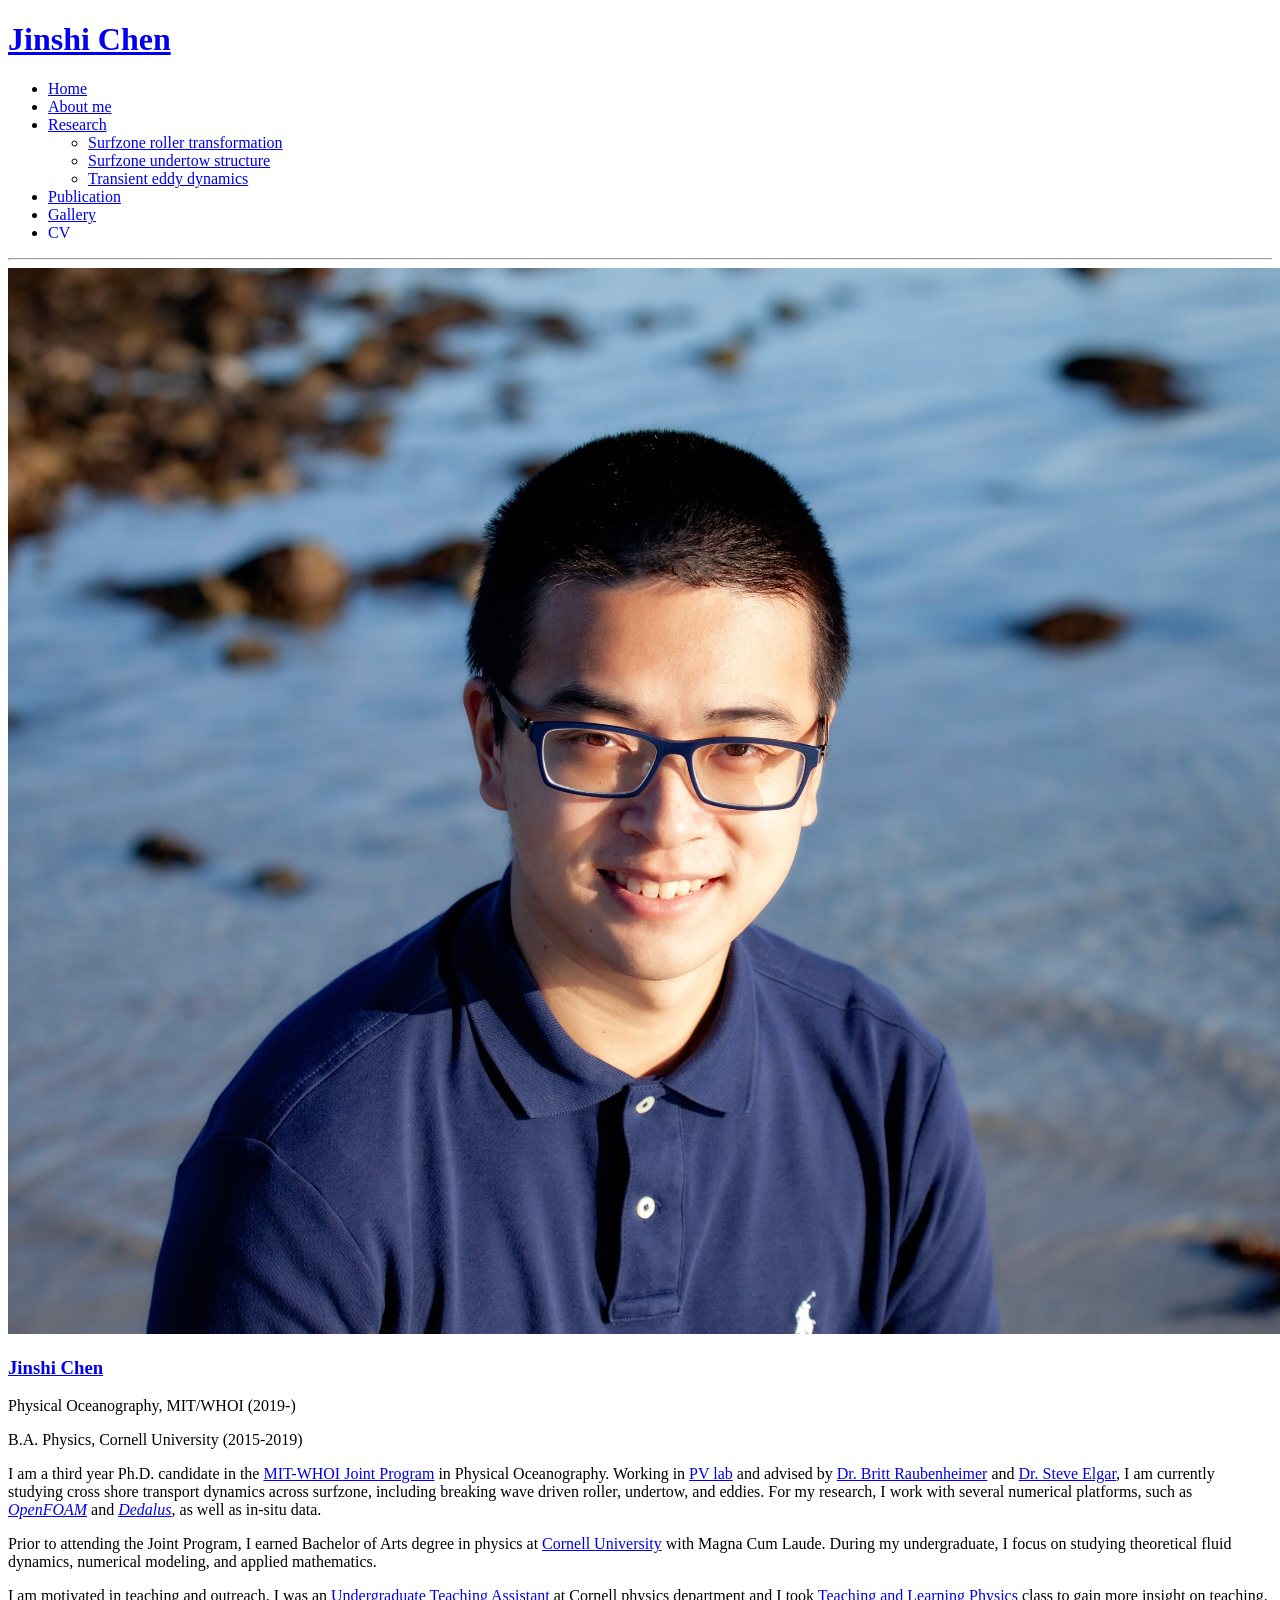
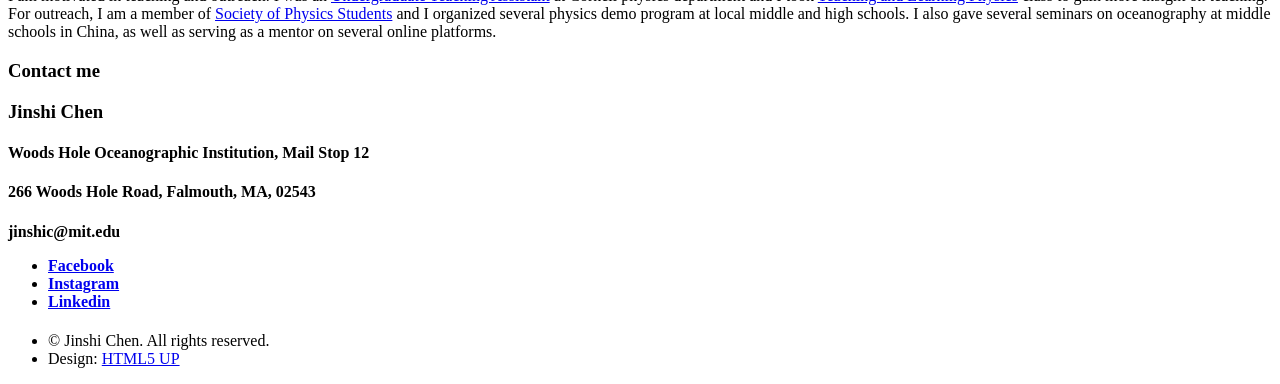
==== about_me.html @ 7fb1c738 "04122022 upload website code" ====
<!DOCTYPE HTML>
<!--
	Helios by HTML5 UP
	html5up.net | @ajlkn
	Free for personal and commercial use under the CCA 3.0 license (html5up.net/license)
-->
<html>
	<head>
		<title>About me</title>
		<meta charset="utf-8" />
		<meta name="viewport" content="width=device-width, initial-scale=1, user-scalable=no" />
		<link rel="stylesheet" href="assets/css/main.css" />
		<noscript><link rel="stylesheet" href="assets/css/noscript.css" /></noscript>
	</head>
	<body class="left-sidebar is-preload">
		<div id="page-wrapper">

			<!-- Header -->
				<div id="header">

					<!-- Inner -->
						<div class="inner">
							<header>
								<h1><a href="index.html" id="logo">Jinshi Chen</a></h1>
							</header>
						</div>

				<!-- Nav -->
						<nav id="nav">
							<ul>
								<li><a href="index.html">Home</a></li>
								<li><a href="about_me.html">About me</a></li>
								<li>
									<a href="research.html">Research</a>
									<ul>
										<li><a href="research.html#roller">Surfzone roller transformation</a></li>
										<li><a href="research.html#undertow">Surfzone undertow structure</a></li>
										<li><a href="research.html#eddy">Transient eddy dynamics</a></li>
									</ul>
								</li>
								<li><a href="publication.html">Publication</a></li>
								<li><a href="gallery.html">Gallery</a></li>
                                                                    <li><a href="Jinshi-Chen-112021.pdf" target="_blank" style="text-decoration:none">CV</a></li>
							</ul>
						</nav>

				</div>

			<!-- Main -->
				<div class="wrapper style1">

					<div class="container">
						<div class="row gtr-200">
							<div class="col-4 col-12-mobile" id="sidebar">
								<hr class="first" />
								<section>
									<header>
                                                                                    <a href="#" class="image featured"><img src="images/pic01.jpg" alt="" /></a>
										<h3><a href="#">Jinshi Chen</a></h3>
									</header>
									<p>
										Physical Oceanography, MIT/WHOI (2019-)
									</p>
									<p>
										B.A. Physics, Cornell University (2015-2019)
									</p>
								</section>
							</div>
							<div class="col-8 col-12-mobile imp-mobile" id="content">
								<article id="main">
										I am a third year Ph.D. candidate in the <a href="https://mit.whoi.edu/" target="_blank">MIT-WHOI Joint Program</a> in Physical Oceanography. Working in <a href="https://pv-lab.org/" target="_blank">PV lab</a> and advised by <a href="https://www2.whoi.edu/staff/braubenheimer2/" target="_blank">Dr. Britt Raubenheimer</a> and <a href="https://www2.whoi.edu/staff/elgar/" target="_blank">Dr. Steve Elgar</a>, I am currently studying cross shore transport dynamics across surfzone, including breaking wave driven roller, undertow, and eddies. For my research, I work with several numerical platforms, such as <a href="https://www.openfoam.com/" target="_blank"><em>OpenFOAM</em></a> and <a href="https://dedalus-project.org/" target="_blank"><em>Dedalus</em></a>, as well as in-situ data.</p>

<p> Prior to attending the Joint Program, I earned Bachelor of Arts degree in physics at <a href="https://physics.cornell.edu/" target="_blank">Cornell University</a> with Magna Cum Laude. During my undergraduate, I focus on studying theoretical fluid dynamics, numerical modeling, and applied mathematics. 
									</p>
I am motivated in teaching and outreach. I was an <a href="https://physics.cornell.edu/undergraduate-teaching-assistant-program" target="_blank">Undergraduate Teaching Assistant</a> at Cornell physics department and I took <a href="http://phystec.physics.cornell.edu/seminar" target="_blank">Teaching and Learning Physics</a> class to gain more insight on teaching. For outreach, I am a member of <a href="https://www.spsnational.org/" target="_blank">Society of Physics Students</a> and I organized several physics demo program at local middle and high schools. I also gave several seminars on oceanography at middle schools in China, as well as serving as a mentor on several online platforms.
<p> 
									
								</article>
							</div>
						</div>
					</div>

				</div>

			<!-- Footer -->
				<div id="footer">
					<div class="container">
						<div class="row">
							<div class="col-12">

								<!-- Contact -->
									<section class="contact">
										<header>
											<h3>Contact me</h3>
										</header>
                                                                                     <h3>Jinshi Chen</h3>
                                                                                     <h4>Woods Hole Oceanographic Institution, Mail Stop 12</h4>
                                                                                     <h4>266 Woods Hole Road, Falmouth, MA, 02543</h4>
										<h4>jinshic@mit.edu</p>
										<ul class="icons">
											<li><a href="https://www.facebook.com/jinshi.chen.161/" class="icon brands fa-facebook-f"><span class="label">Facebook</span></a></li>
											<li><a href="https://www.instagram.com/cjinshi/" class="icon brands fa-instagram"><span class="label">Instagram</span></a></li>
											<li><a href="https://www.linkedin.com/in/jinshichen/" class="icon brands fa-linkedin-in"><span class="label">Linkedin</span></a></li>
										</ul>
									</section>


								<!-- Copyright -->
									<div class="copyright">
										<ul class="menu">
											<li>&copy; Jinshi Chen. All rights reserved.</li><li>Design: <a href="http://html5up.net">HTML5 UP</a></li>
										</ul>
									</div>

							</div>

						</div>
					</div>
				</div>

		</div>

		<!-- Scripts -->
			<script src="assets/js/jquery.min.js"></script>
			<script src="assets/js/jquery.dropotron.min.js"></script>
			<script src="assets/js/jquery.scrolly.min.js"></script>
			<script src="assets/js/jquery.scrollex.min.js"></script>
			<script src="assets/js/browser.min.js"></script>
			<script src="assets/js/breakpoints.min.js"></script>
			<script src="assets/js/util.js"></script>
			<script src="assets/js/main.js"></script>

	</body>
</html>
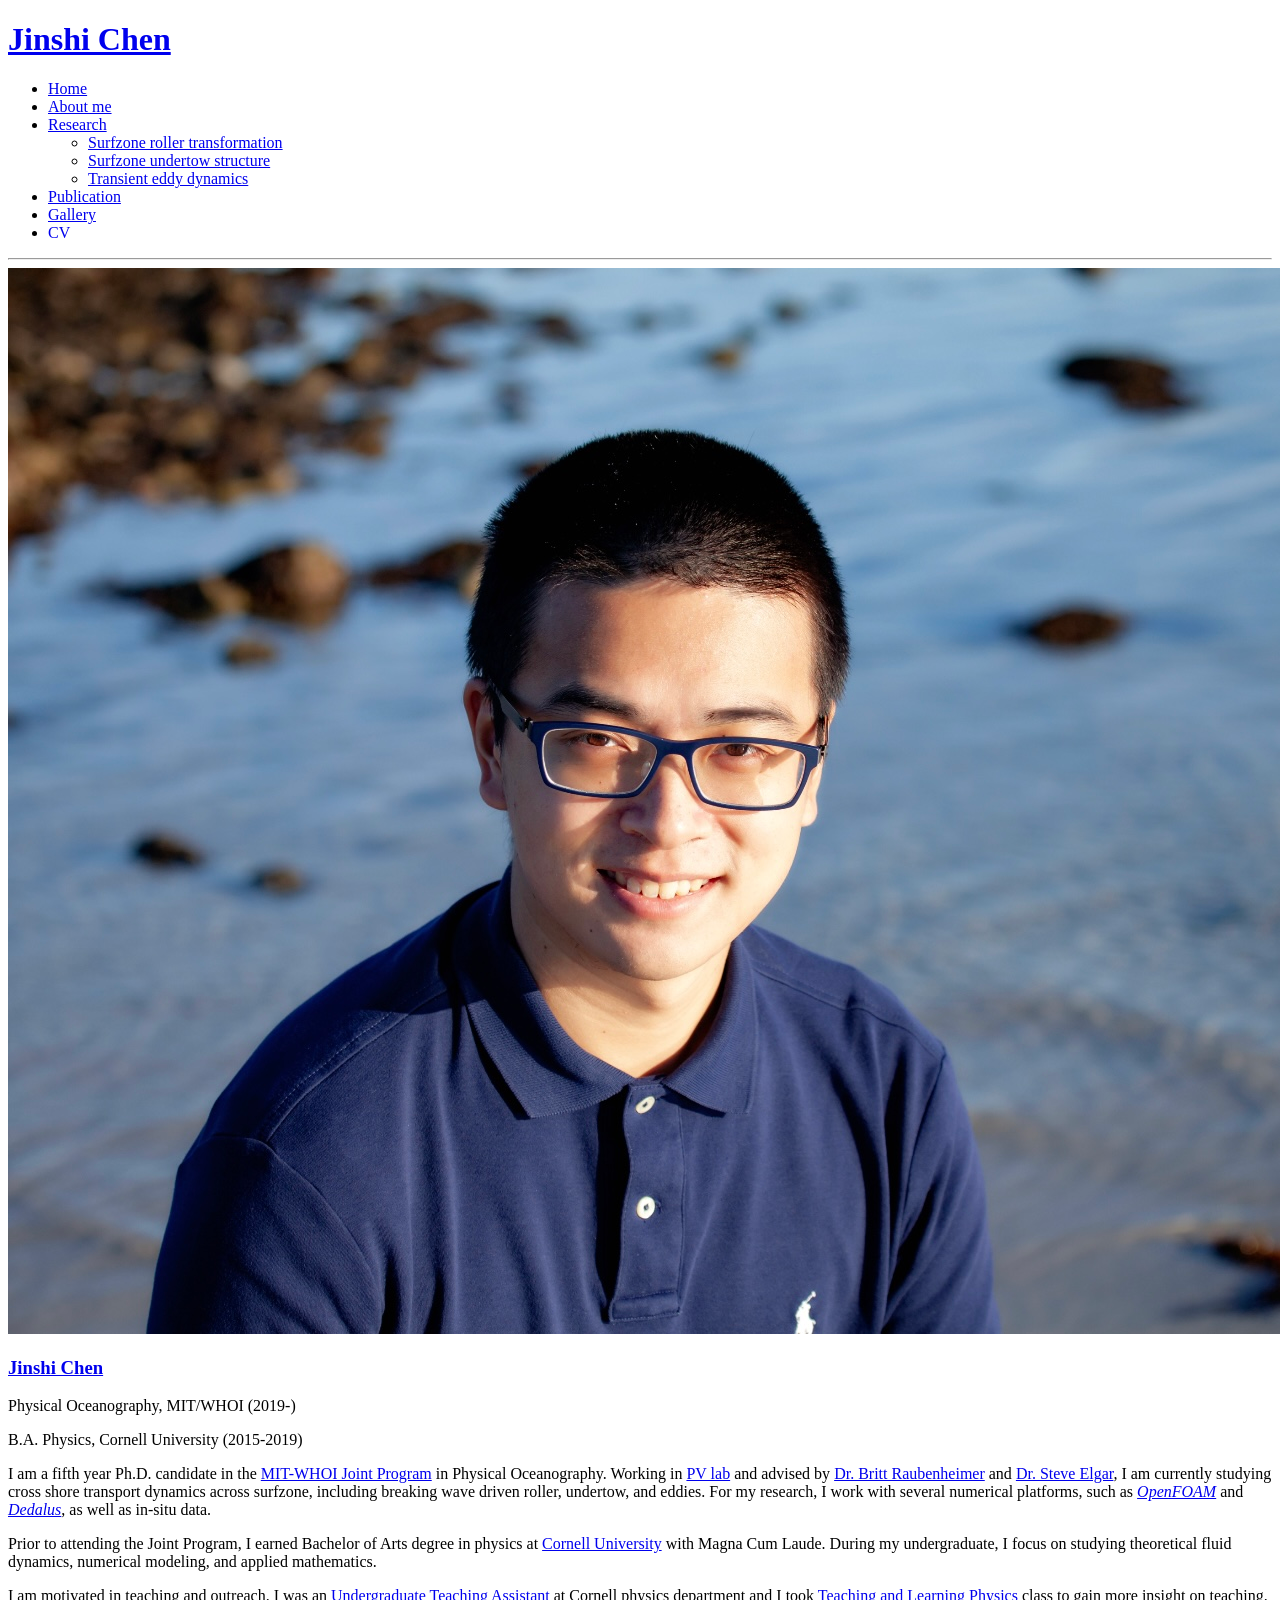
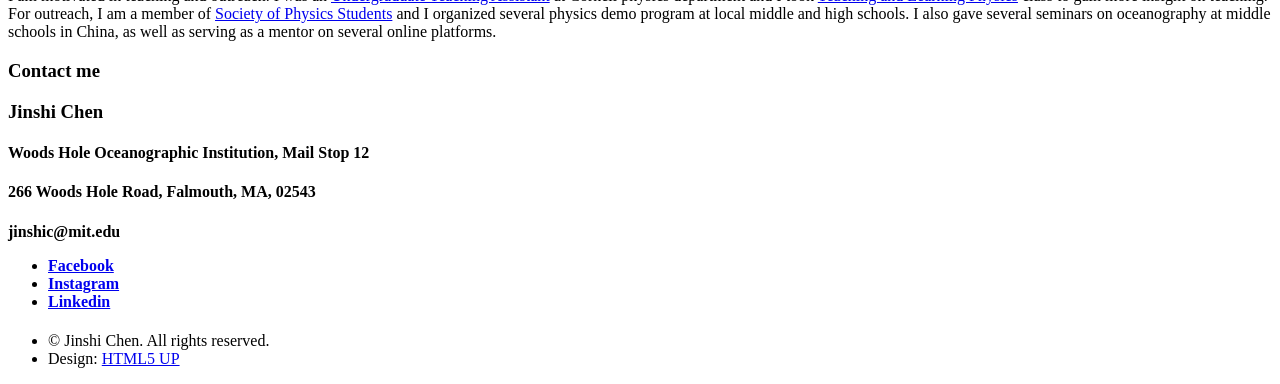
==== commit 9ff88aa4: "Add files via upload" ====
--- a/about_me.html
+++ b/about_me.html
@@ -68,7 +68,7 @@
 							</div>
 							<div class="col-8 col-12-mobile imp-mobile" id="content">
 								<article id="main">
-										I am a third year Ph.D. candidate in the <a href="https://mit.whoi.edu/" target="_blank">MIT-WHOI Joint Program</a> in Physical Oceanography. Working in <a href="https://pv-lab.org/" target="_blank">PV lab</a> and advised by <a href="https://www2.whoi.edu/staff/braubenheimer2/" target="_blank">Dr. Britt Raubenheimer</a> and <a href="https://www2.whoi.edu/staff/elgar/" target="_blank">Dr. Steve Elgar</a>, I am currently studying cross shore transport dynamics across surfzone, including breaking wave driven roller, undertow, and eddies. For my research, I work with several numerical platforms, such as <a href="https://www.openfoam.com/" target="_blank"><em>OpenFOAM</em></a> and <a href="https://dedalus-project.org/" target="_blank"><em>Dedalus</em></a>, as well as in-situ data.</p>
+										I am a fifth year Ph.D. candidate in the <a href="https://mit.whoi.edu/" target="_blank">MIT-WHOI Joint Program</a> in Physical Oceanography. Working in <a href="https://pv-lab.org/" target="_blank">PV lab</a> and advised by <a href="https://www2.whoi.edu/staff/braubenheimer2/" target="_blank">Dr. Britt Raubenheimer</a> and <a href="https://www2.whoi.edu/staff/elgar/" target="_blank">Dr. Steve Elgar</a>, I am currently studying cross shore transport dynamics across surfzone, including breaking wave driven roller, undertow, and eddies. For my research, I work with several numerical platforms, such as <a href="https://www.openfoam.com/" target="_blank"><em>OpenFOAM</em></a> and <a href="https://dedalus-project.org/" target="_blank"><em>Dedalus</em></a>, as well as in-situ data.</p>
 
 <p> Prior to attending the Joint Program, I earned Bachelor of Arts degree in physics at <a href="https://physics.cornell.edu/" target="_blank">Cornell University</a> with Magna Cum Laude. During my undergraduate, I focus on studying theoretical fluid dynamics, numerical modeling, and applied mathematics. 
 									</p>
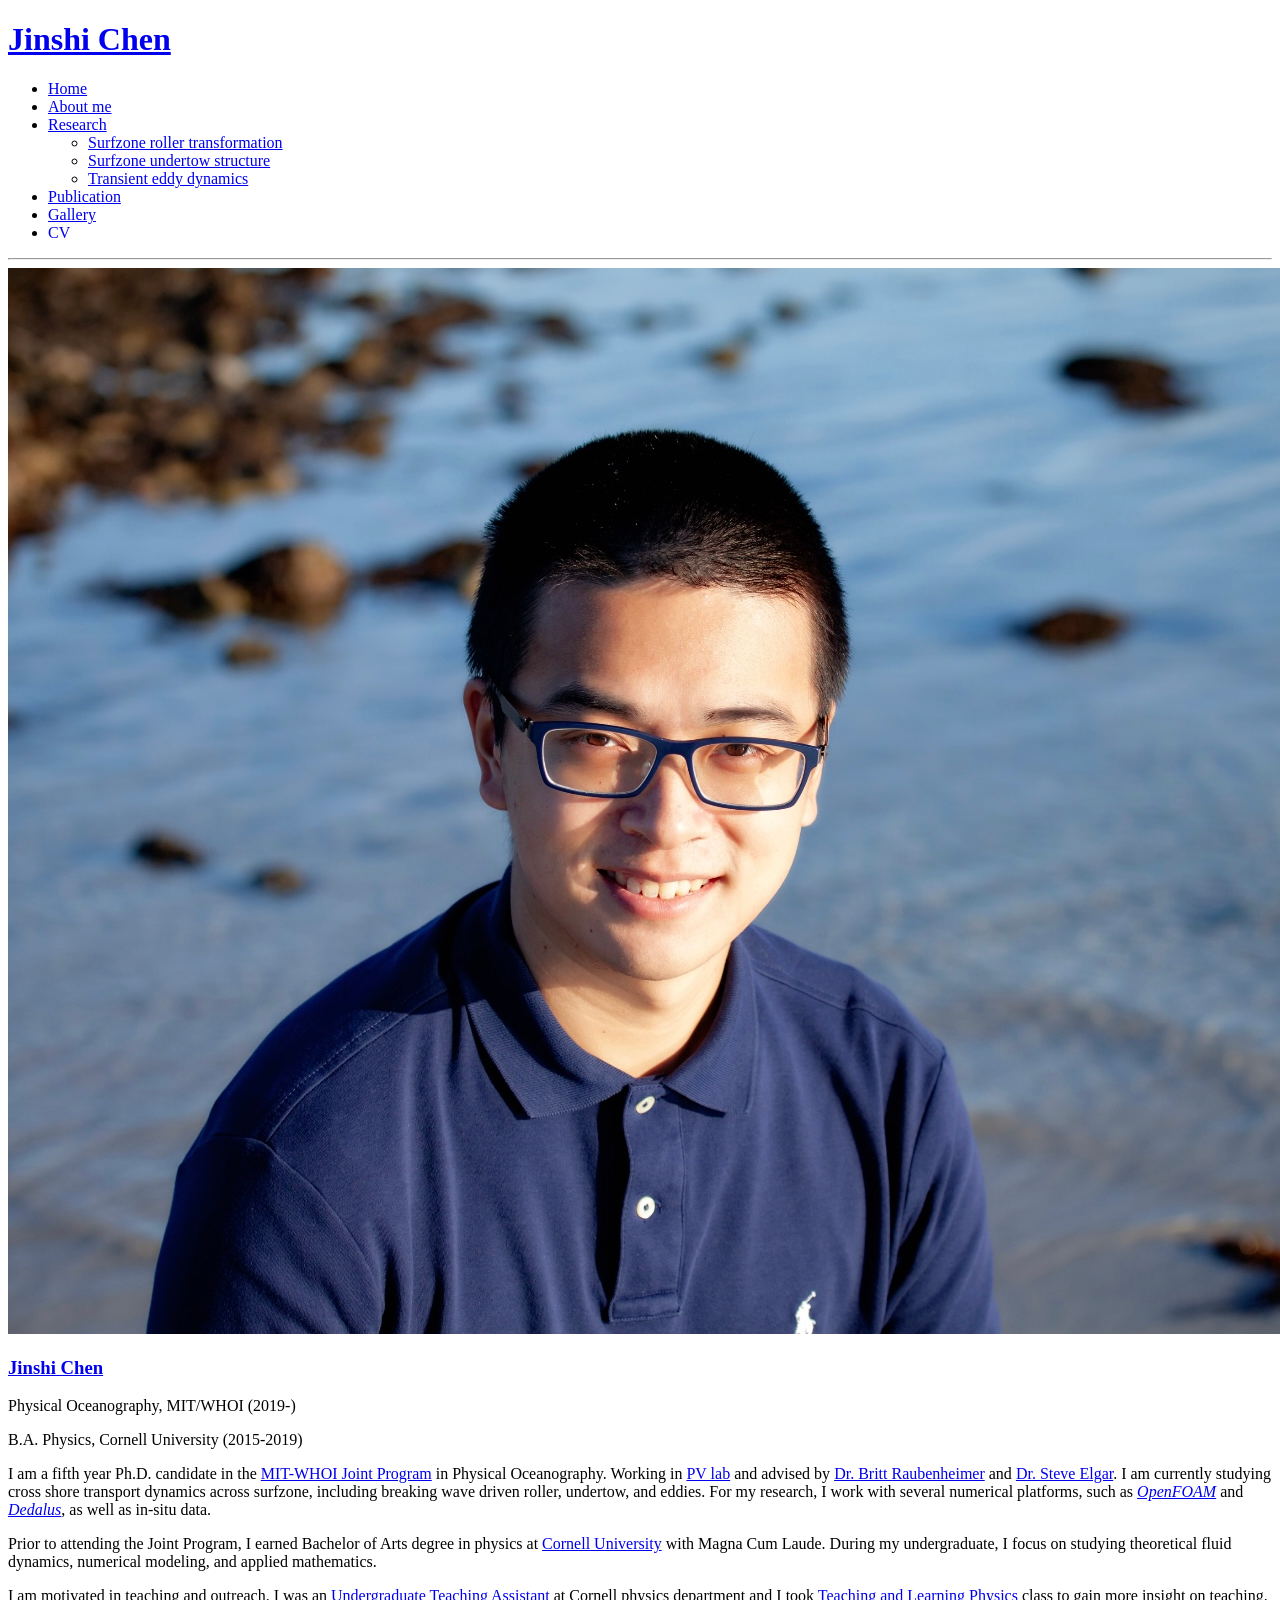
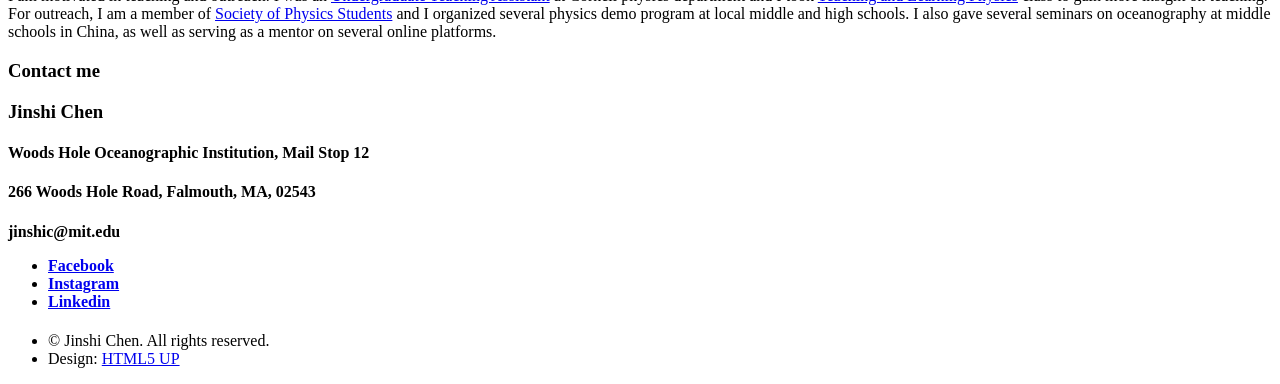
==== commit b1a3601a: "Update: 02212024" ====
--- a/about_me.html
+++ b/about_me.html
@@ -40,7 +40,7 @@
 								</li>
 								<li><a href="publication.html">Publication</a></li>
 								<li><a href="gallery.html">Gallery</a></li>
-                                                                    <li><a href="Jinshi-Chen-112021.pdf" target="_blank" style="text-decoration:none">CV</a></li>
+                                                                    <li><a href="Jinshi-Chen-CV.pdf" target="_blank" style="text-decoration:none">CV</a></li>
 							</ul>
 						</nav>
 
@@ -68,7 +68,7 @@
 							</div>
 							<div class="col-8 col-12-mobile imp-mobile" id="content">
 								<article id="main">
-										I am a fifth year Ph.D. candidate in the <a href="https://mit.whoi.edu/" target="_blank">MIT-WHOI Joint Program</a> in Physical Oceanography. Working in <a href="https://pv-lab.org/" target="_blank">PV lab</a> and advised by <a href="https://www2.whoi.edu/staff/braubenheimer2/" target="_blank">Dr. Britt Raubenheimer</a> and <a href="https://www2.whoi.edu/staff/elgar/" target="_blank">Dr. Steve Elgar</a>, I am currently studying cross shore transport dynamics across surfzone, including breaking wave driven roller, undertow, and eddies. For my research, I work with several numerical platforms, such as <a href="https://www.openfoam.com/" target="_blank"><em>OpenFOAM</em></a> and <a href="https://dedalus-project.org/" target="_blank"><em>Dedalus</em></a>, as well as in-situ data.</p>
+										I am a fifth year Ph.D. candidate in the <a href="https://mit.whoi.edu/" target="_blank">MIT-WHOI Joint Program</a> in Physical Oceanography. Working in <a href="https://pv-lab.org/" target="_blank">PV lab</a> and advised by <a href="https://www2.whoi.edu/staff/braubenheimer2/" target="_blank">Dr. Britt Raubenheimer</a> and <a href="https://www2.whoi.edu/staff/elgar/" target="_blank">Dr. Steve Elgar</a>. I am currently studying cross shore transport dynamics across surfzone, including breaking wave driven roller, undertow, and eddies. For my research, I work with several numerical platforms, such as <a href="https://www.openfoam.com/" target="_blank"><em>OpenFOAM</em></a> and <a href="https://dedalus-project.org/" target="_blank"><em>Dedalus</em></a>, as well as in-situ data.</p>
 
 <p> Prior to attending the Joint Program, I earned Bachelor of Arts degree in physics at <a href="https://physics.cornell.edu/" target="_blank">Cornell University</a> with Magna Cum Laude. During my undergraduate, I focus on studying theoretical fluid dynamics, numerical modeling, and applied mathematics. 
 									</p>
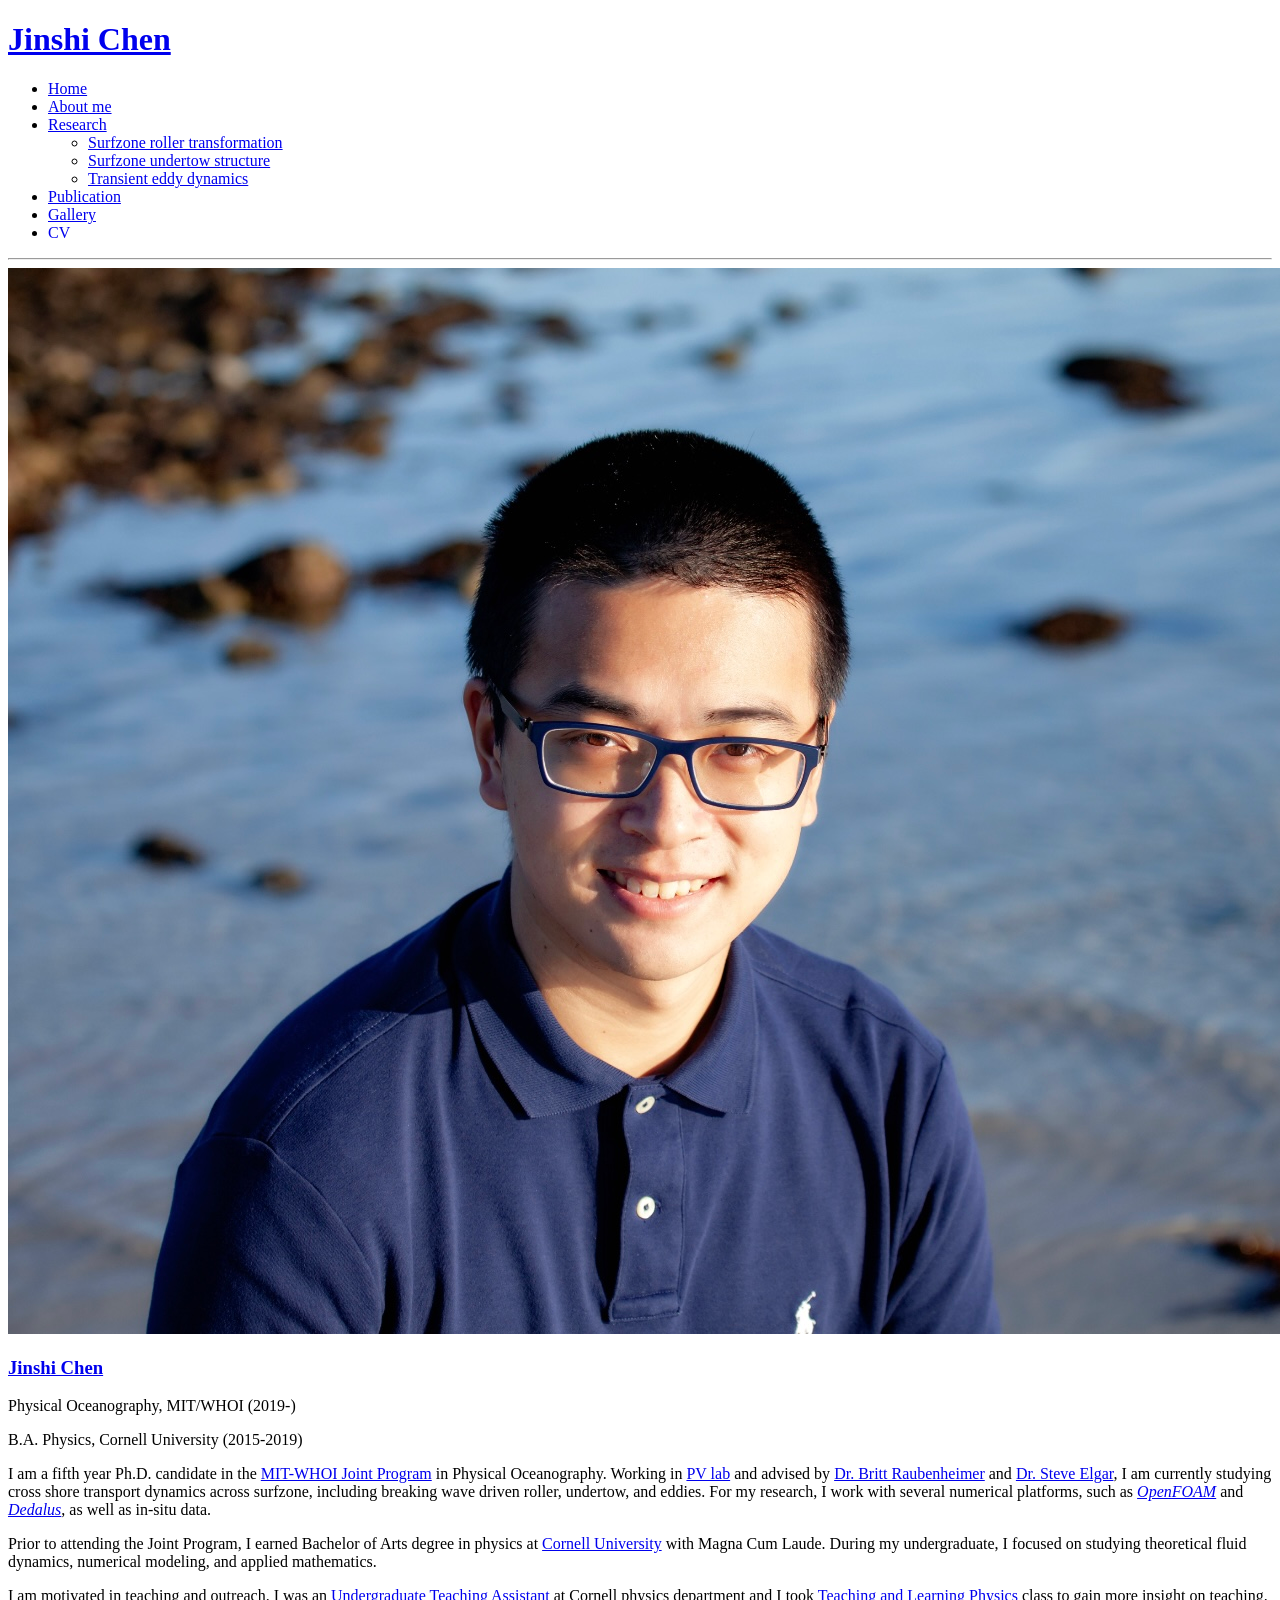
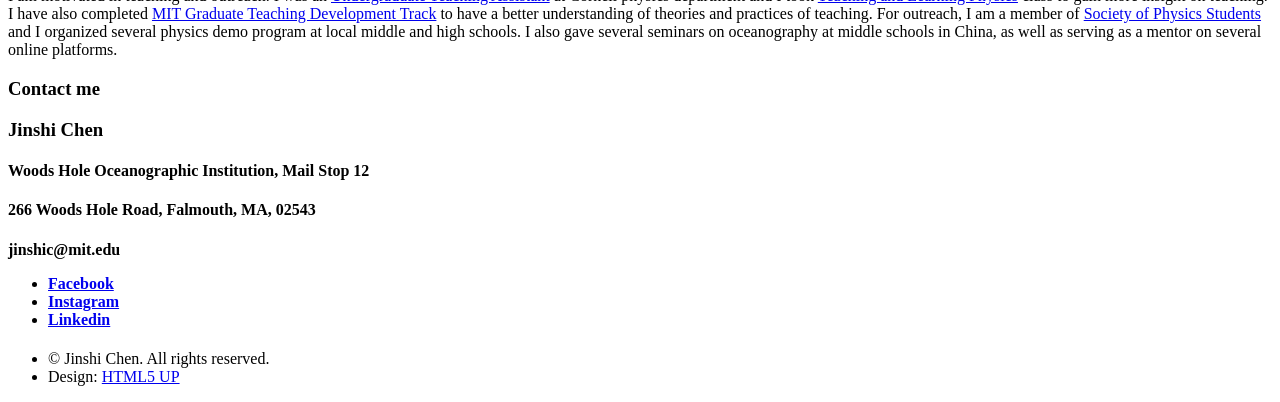
==== commit 22128ac9: "Add files via upload" ====
--- a/about_me.html
+++ b/about_me.html
@@ -40,7 +40,7 @@
 								</li>
 								<li><a href="publication.html">Publication</a></li>
 								<li><a href="gallery.html">Gallery</a></li>
-                                                                    <li><a href="Jinshi-Chen-CV.pdf" target="_blank" style="text-decoration:none">CV</a></li>
+                                                                    <li><a href="Jinshi-Chen-112021.pdf" target="_blank" style="text-decoration:none">CV</a></li>
 							</ul>
 						</nav>
 
@@ -68,11 +68,11 @@
 							</div>
 							<div class="col-8 col-12-mobile imp-mobile" id="content">
 								<article id="main">
-										I am a fifth year Ph.D. candidate in the <a href="https://mit.whoi.edu/" target="_blank">MIT-WHOI Joint Program</a> in Physical Oceanography. Working in <a href="https://pv-lab.org/" target="_blank">PV lab</a> and advised by <a href="https://www2.whoi.edu/staff/braubenheimer2/" target="_blank">Dr. Britt Raubenheimer</a> and <a href="https://www2.whoi.edu/staff/elgar/" target="_blank">Dr. Steve Elgar</a>. I am currently studying cross shore transport dynamics across surfzone, including breaking wave driven roller, undertow, and eddies. For my research, I work with several numerical platforms, such as <a href="https://www.openfoam.com/" target="_blank"><em>OpenFOAM</em></a> and <a href="https://dedalus-project.org/" target="_blank"><em>Dedalus</em></a>, as well as in-situ data.</p>
+										I am a fifth year Ph.D. candidate in the <a href="https://mit.whoi.edu/" target="_blank">MIT-WHOI Joint Program</a> in Physical Oceanography. Working in <a href="https://pv-lab.org/" target="_blank">PV lab</a> and advised by <a href="https://www2.whoi.edu/staff/braubenheimer2/" target="_blank">Dr. Britt Raubenheimer</a> and <a href="https://www2.whoi.edu/staff/elgar/" target="_blank">Dr. Steve Elgar</a>, I am currently studying cross shore transport dynamics across surfzone, including breaking wave driven roller, undertow, and eddies. For my research, I work with several numerical platforms, such as <a href="https://www.openfoam.com/" target="_blank"><em>OpenFOAM</em></a> and <a href="https://dedalus-project.org/" target="_blank"><em>Dedalus</em></a>, as well as in-situ data.</p>
 
-<p> Prior to attending the Joint Program, I earned Bachelor of Arts degree in physics at <a href="https://physics.cornell.edu/" target="_blank">Cornell University</a> with Magna Cum Laude. During my undergraduate, I focus on studying theoretical fluid dynamics, numerical modeling, and applied mathematics. 
+<p> Prior to attending the Joint Program, I earned Bachelor of Arts degree in physics at <a href="https://physics.cornell.edu/" target="_blank">Cornell University</a> with Magna Cum Laude. During my undergraduate, I focused on studying theoretical fluid dynamics, numerical modeling, and applied mathematics. 
 									</p>
-I am motivated in teaching and outreach. I was an <a href="https://physics.cornell.edu/undergraduate-teaching-assistant-program" target="_blank">Undergraduate Teaching Assistant</a> at Cornell physics department and I took <a href="http://phystec.physics.cornell.edu/seminar" target="_blank">Teaching and Learning Physics</a> class to gain more insight on teaching. For outreach, I am a member of <a href="https://www.spsnational.org/" target="_blank">Society of Physics Students</a> and I organized several physics demo program at local middle and high schools. I also gave several seminars on oceanography at middle schools in China, as well as serving as a mentor on several online platforms.
+I am motivated in teaching and outreach. I was an <a href="https://physics.cornell.edu/undergraduate-teaching-assistant-program" target="_blank">Undergraduate Teaching Assistant</a> at Cornell physics department and I took <a href="http://phystec.physics.cornell.edu/seminar" target="_blank">Teaching and Learning Physics</a> class to gain more insight on teaching. I have also completed <a href="https://tll.mit.edu/programming/grad-student-programming/teaching-certificate-pathways/grad-teaching-development-tracks/" target="_blank">MIT Graduate Teaching Development Track</a> to have a better understanding of theories and practices of teaching. For outreach, I am a member of <a href="https://www.spsnational.org/" target="_blank">Society of Physics Students</a> and I organized several physics demo program at local middle and high schools. I also gave several seminars on oceanography at middle schools in China, as well as serving as a mentor on several online platforms.
 <p> 
 									
 								</article>
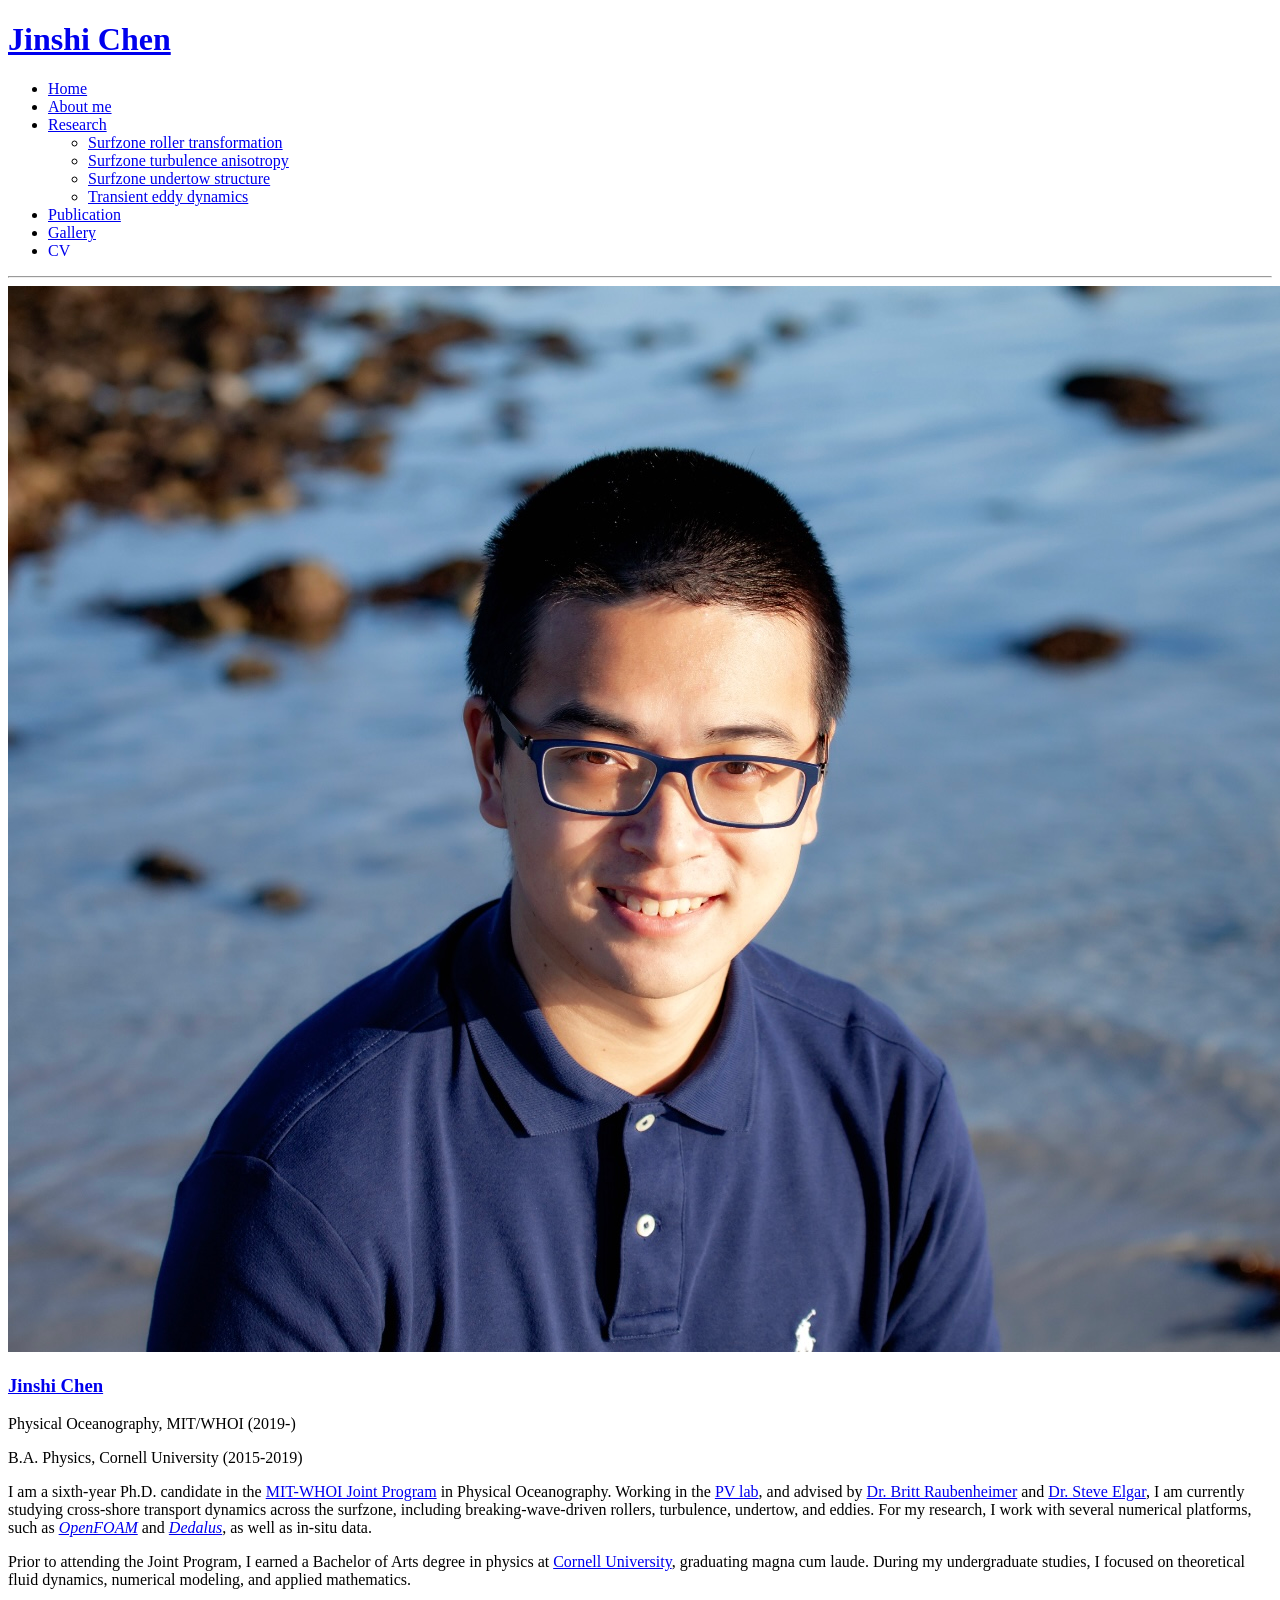
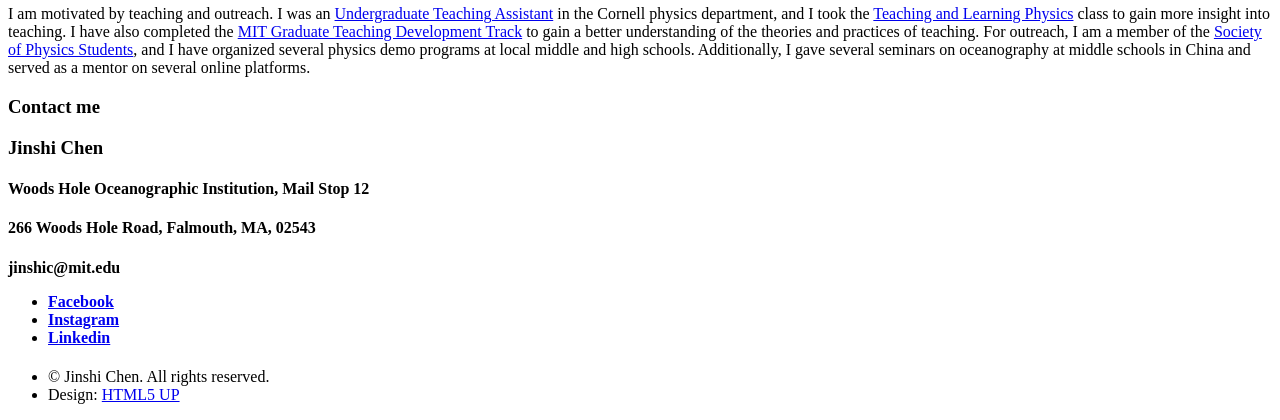
==== commit 7e4ba25f: "Add files via upload" ====
--- a/about_me.html
+++ b/about_me.html
@@ -11,7 +11,16 @@
 		<meta name="viewport" content="width=device-width, initial-scale=1, user-scalable=no" />
 		<link rel="stylesheet" href="assets/css/main.css" />
 		<noscript><link rel="stylesheet" href="assets/css/noscript.css" /></noscript>
-	</head>
+	</head>
+<!-- Google tag (gtag.js) -->
+<script async src="https://www.googletagmanager.com/gtag/js?id=G-4F6F3TL4S5"></script>
+<script>
+  window.dataLayer = window.dataLayer || [];
+  function gtag(){dataLayer.push(arguments);}
+  gtag('js', new Date());
+
+  gtag('config', 'G-4F6F3TL4S5');
+</script>
 	<body class="left-sidebar is-preload">
 		<div id="page-wrapper">
 
@@ -33,7 +42,8 @@
 								<li>
 									<a href="research.html">Research</a>
 									<ul>
-										<li><a href="research.html#roller">Surfzone roller transformation</a></li>
+										<li><a href="research.html#roller">Surfzone roller transformation</a></li>
+                                                                                <li><a href="research.html#turbulence">Surfzone turbulence anisotropy</a></li>
 										<li><a href="research.html#undertow">Surfzone undertow structure</a></li>
 										<li><a href="research.html#eddy">Transient eddy dynamics</a></li>
 									</ul>
@@ -68,11 +78,11 @@
 							</div>
 							<div class="col-8 col-12-mobile imp-mobile" id="content">
 								<article id="main">
-										I am a fifth year Ph.D. candidate in the <a href="https://mit.whoi.edu/" target="_blank">MIT-WHOI Joint Program</a> in Physical Oceanography. Working in <a href="https://pv-lab.org/" target="_blank">PV lab</a> and advised by <a href="https://www2.whoi.edu/staff/braubenheimer2/" target="_blank">Dr. Britt Raubenheimer</a> and <a href="https://www2.whoi.edu/staff/elgar/" target="_blank">Dr. Steve Elgar</a>, I am currently studying cross shore transport dynamics across surfzone, including breaking wave driven roller, undertow, and eddies. For my research, I work with several numerical platforms, such as <a href="https://www.openfoam.com/" target="_blank"><em>OpenFOAM</em></a> and <a href="https://dedalus-project.org/" target="_blank"><em>Dedalus</em></a>, as well as in-situ data.</p>
+										I am a sixth-year Ph.D. candidate in the <a href="https://mit.whoi.edu/" target="_blank">MIT-WHOI Joint Program</a> in Physical Oceanography. Working in the <a href="https://pv-lab.org/" target="_blank">PV lab</a>, and advised by <a href="https://www2.whoi.edu/staff/braubenheimer2/" target="_blank">Dr. Britt Raubenheimer</a> and <a href="https://www2.whoi.edu/staff/elgar/" target="_blank">Dr. Steve Elgar</a>, I am currently studying cross-shore transport dynamics across the surfzone, including breaking-wave-driven rollers, turbulence, undertow, and eddies. For my research, I work with several numerical platforms, such as <a href="https://www.openfoam.com/" target="_blank"><em>OpenFOAM</em></a> and <a href="https://dedalus-project.org/" target="_blank"><em>Dedalus</em></a>, as well as in-situ data.</p>
 
-<p> Prior to attending the Joint Program, I earned Bachelor of Arts degree in physics at <a href="https://physics.cornell.edu/" target="_blank">Cornell University</a> with Magna Cum Laude. During my undergraduate, I focused on studying theoretical fluid dynamics, numerical modeling, and applied mathematics. 
+<p> Prior to attending the Joint Program, I earned a Bachelor of Arts degree in physics at <a href="https://physics.cornell.edu/" target="_blank">Cornell University</a>, graduating magna cum laude. During my undergraduate studies, I focused on theoretical fluid dynamics, numerical modeling, and applied mathematics. 
 									</p>
-I am motivated in teaching and outreach. I was an <a href="https://physics.cornell.edu/undergraduate-teaching-assistant-program" target="_blank">Undergraduate Teaching Assistant</a> at Cornell physics department and I took <a href="http://phystec.physics.cornell.edu/seminar" target="_blank">Teaching and Learning Physics</a> class to gain more insight on teaching. I have also completed <a href="https://tll.mit.edu/programming/grad-student-programming/teaching-certificate-pathways/grad-teaching-development-tracks/" target="_blank">MIT Graduate Teaching Development Track</a> to have a better understanding of theories and practices of teaching. For outreach, I am a member of <a href="https://www.spsnational.org/" target="_blank">Society of Physics Students</a> and I organized several physics demo program at local middle and high schools. I also gave several seminars on oceanography at middle schools in China, as well as serving as a mentor on several online platforms.
+I am motivated by teaching and outreach. I was an <a href="https://physics.cornell.edu/undergraduate-teaching-assistant-program" target="_blank">Undergraduate Teaching Assistant</a> in the Cornell physics department, and I took the <a href="http://phystec.physics.cornell.edu/seminar" target="_blank">Teaching and Learning Physics</a> class to gain more insight into teaching. I have also completed the <a href="https://tll.mit.edu/programming/grad-student-programming/teaching-certificate-pathways/grad-teaching-development-tracks/" target="_blank">MIT Graduate Teaching Development Track</a> to gain a better understanding of the theories and practices of teaching. For outreach, I am a member of the <a href="https://www.spsnational.org/" target="_blank">Society of Physics Students</a>, and I have organized several physics demo programs at local middle and high schools. Additionally, I gave several seminars on oceanography at middle schools in China and served as a mentor on several online platforms.
 <p> 
 									
 								</article>
